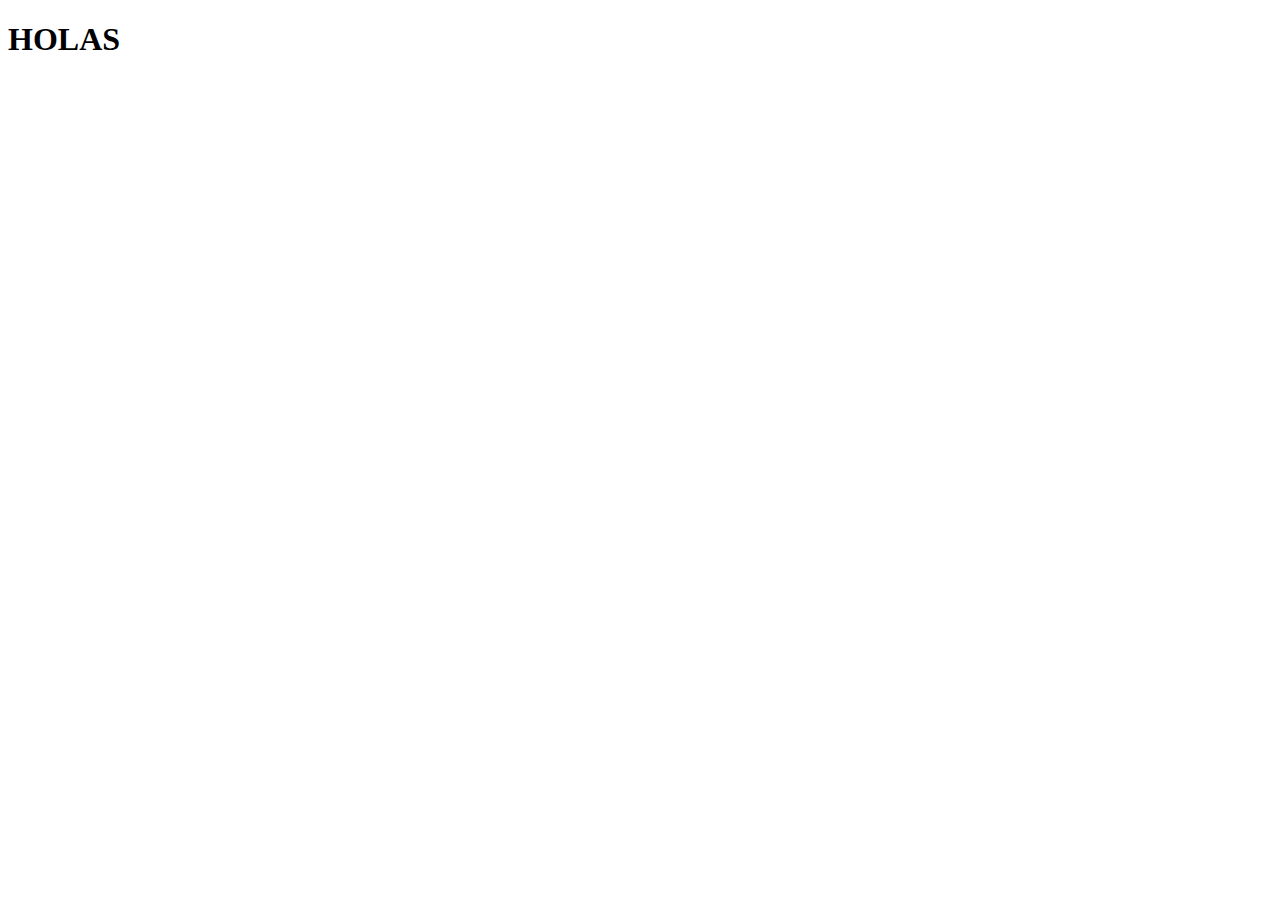
==== other/pag-fotografo/fotografo.html @ f6f00e22 "avence" ====
<!DOCTYPE html>
<html>
    <head>
        <meta charset="utf-8">
        <meta http-equiv="X-UA-Compatible" content="IE=edge">
        <title></title>
        <meta name="description" content="">
        <meta name="viewport" content="width=device-width, initial-scale=1">
        <link rel="stylesheet" href="">
    </head>
    <body>
        <h1>HOLAS</h1>
        
        <script src="" async defer></script>
    </body>
</html>
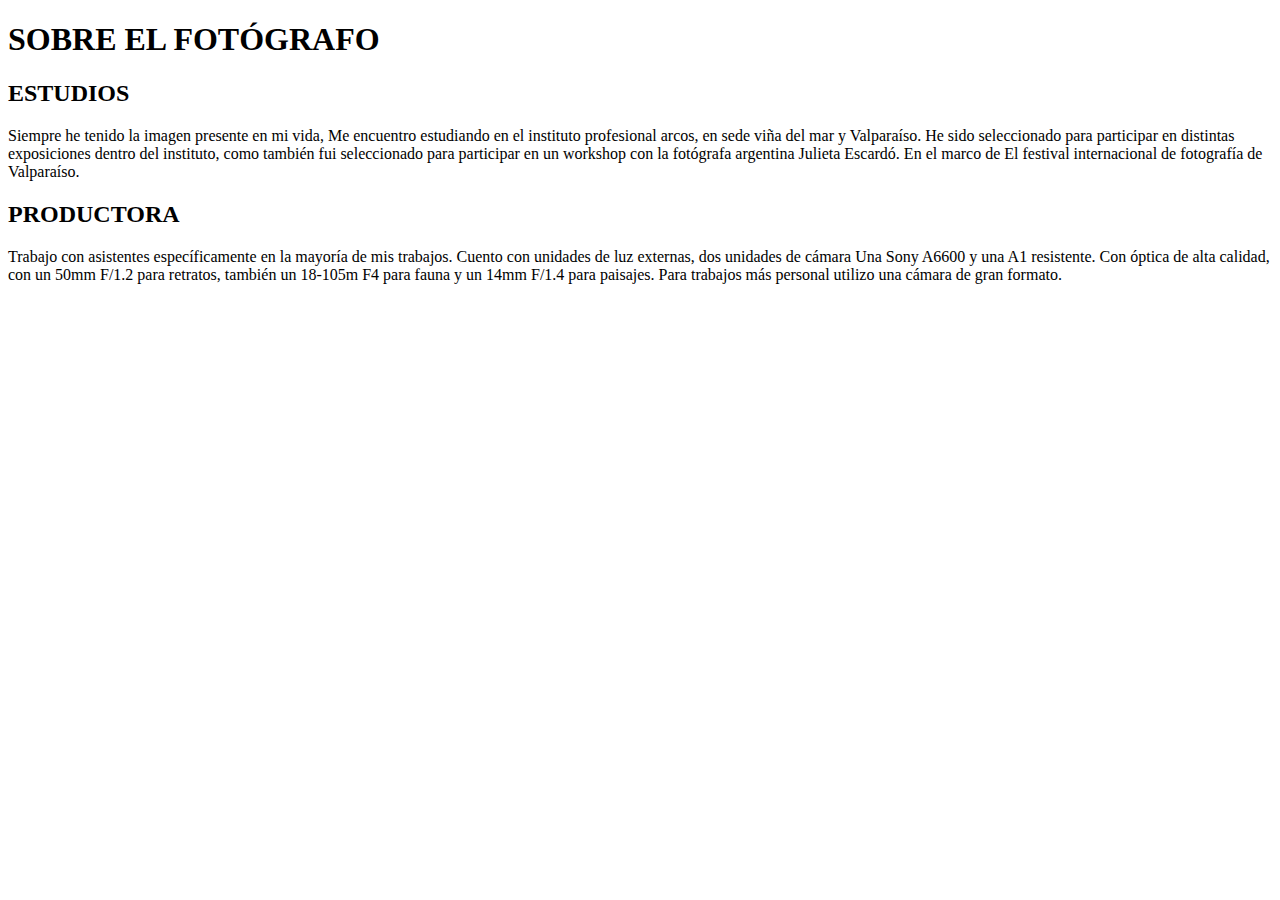
==== commit 034efd0a: "ProyectofinalDDC.CLG" ====
--- a/other/pag-fotografo/fotografo.html
+++ b/other/pag-fotografo/fotografo.html
@@ -8,9 +8,14 @@
         <meta name="viewport" content="width=device-width, initial-scale=1">
         <link rel="stylesheet" href="">
     </head>
-    <body>
-        <h1>HOLAS</h1>
-        
-        <script src="" async defer></script>
-    </body>
+    <header class="header">
+        <div class="title">
+            <h1>SOBRE EL FOTÓGRAFO</h1>
+        </div>
+        <nav class="subtitle">
+            <h2>ESTUDIOS</h2>
+            <p class="texto">Siempre he tenido la imagen presente en mi vida, Me encuentro estudiando en el instituto profesional arcos, en sede viña del mar y Valparaíso. He sido seleccionado para participar en distintas exposiciones dentro del instituto, como también fui seleccionado para participar en un workshop con la fotógrafa argentina Julieta Escardó. En el marco de El festival internacional de fotografía de Valparaíso.</p>
+            <h2>PRODUCTORA</h2>
+            <p class="texto2">Trabajo con asistentes específicamente en la mayoría de mis trabajos. Cuento con unidades de luz externas, dos unidades de cámara Una Sony A6600 y una A1 resistente. Con óptica de alta calidad, con un 50mm F/1.2 para retratos, también un 18-105m F4 para fauna y un 14mm F/1.4 para paisajes. Para trabajos más personal utilizo una cámara de gran formato.</p>
+        </nav>
 </html>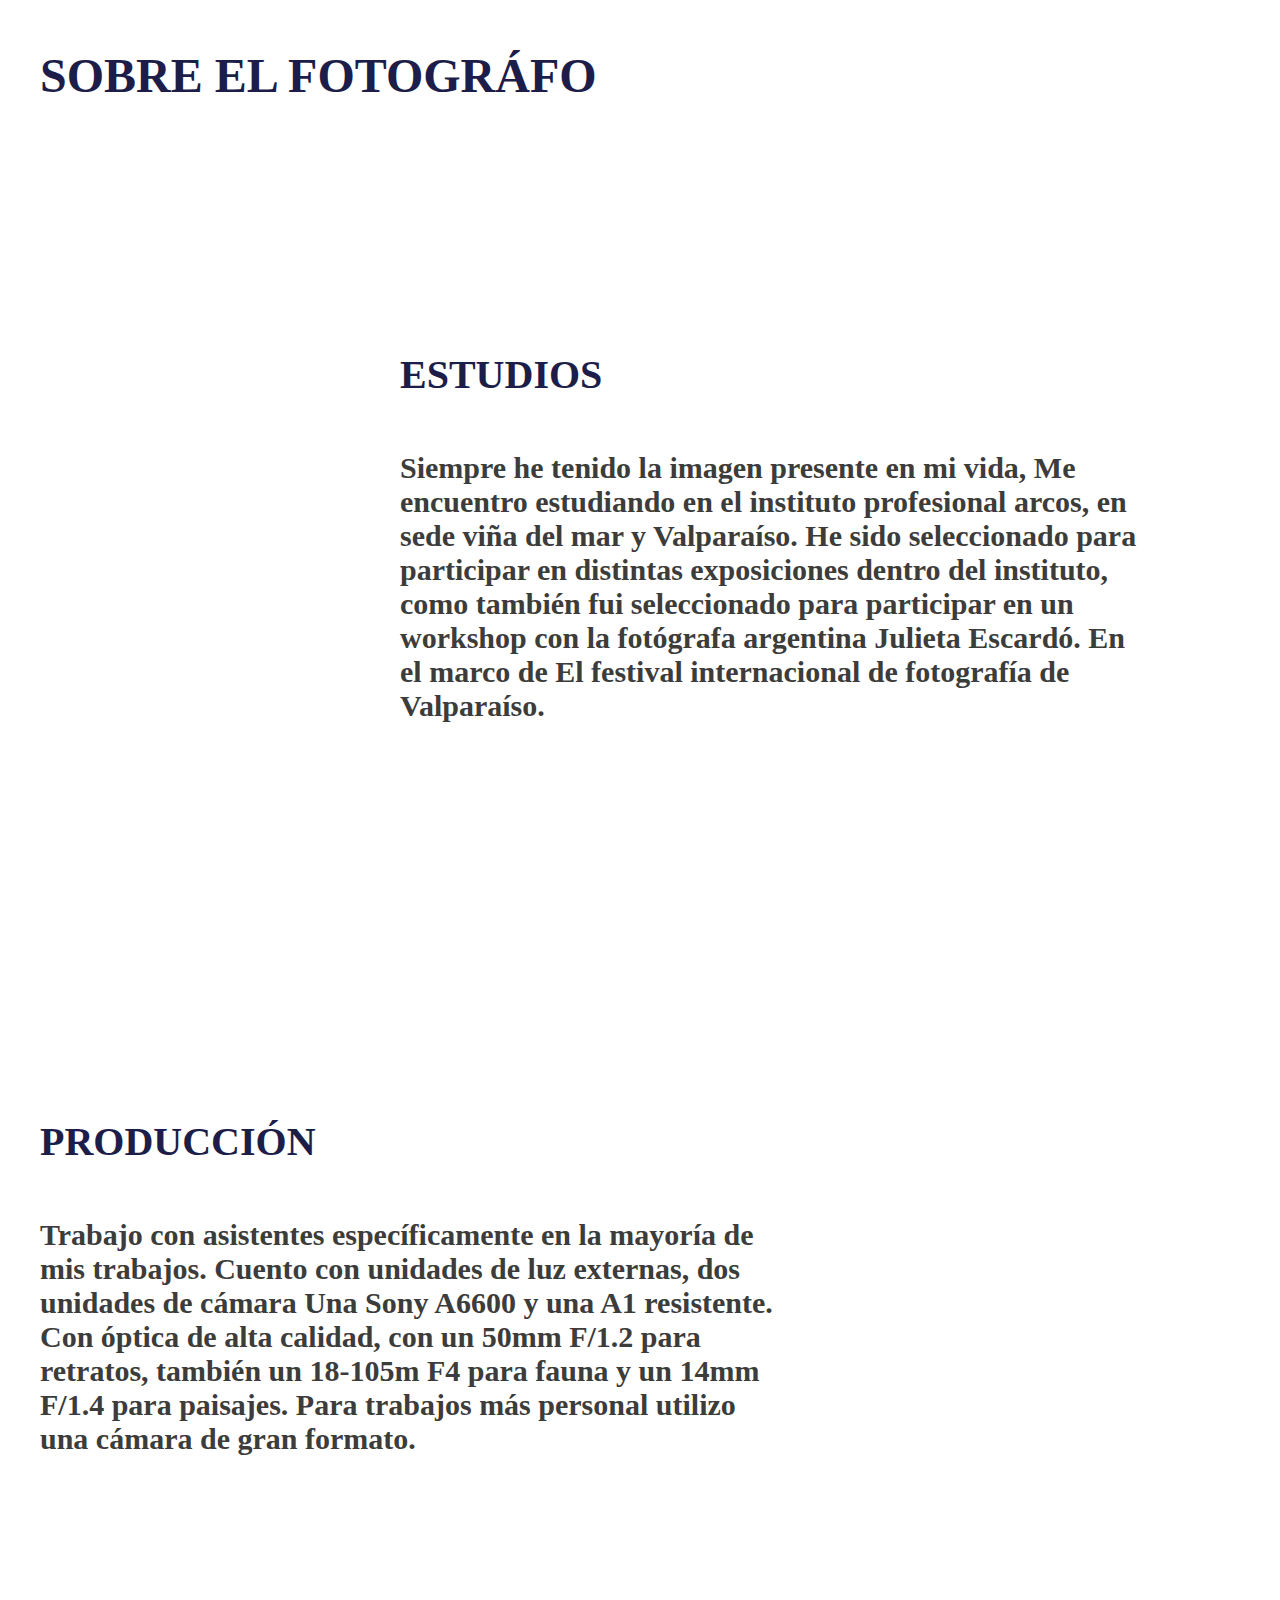
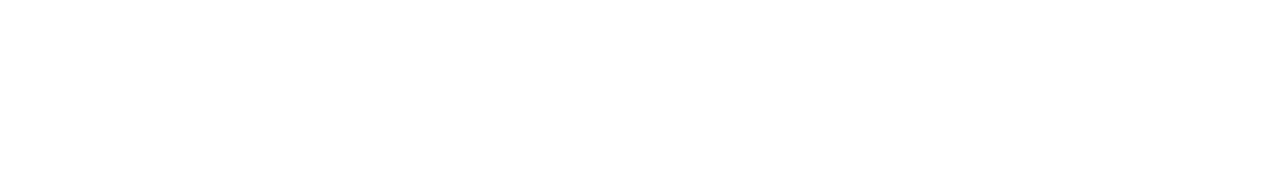
==== commit 3e31b7ba: "avance" ====
--- a/other/pag-fotografo/fotografo.html
+++ b/other/pag-fotografo/fotografo.html
@@ -6,16 +6,15 @@
         <title></title>
         <meta name="description" content="">
         <meta name="viewport" content="width=device-width, initial-scale=1">
-        <link rel="stylesheet" href="">
+        <link rel="stylesheet" href="styles.css">
     </head>
-    <header class="header">
-        <div class="title">
-            <h1>SOBRE EL FOTÓGRAFO</h1>
-        </div>
+    <div class="header">
+        <p class="title">SOBRE EL FOTOGRÁFO</p>
+    </div>
         <nav class="subtitle">
-            <h2>ESTUDIOS</h2>
+            <p class="subtitle1">ESTUDIOS</p>
             <p class="texto">Siempre he tenido la imagen presente en mi vida, Me encuentro estudiando en el instituto profesional arcos, en sede viña del mar y Valparaíso. He sido seleccionado para participar en distintas exposiciones dentro del instituto, como también fui seleccionado para participar en un workshop con la fotógrafa argentina Julieta Escardó. En el marco de El festival internacional de fotografía de Valparaíso.</p>
-            <h2>PRODUCTORA</h2>
+            <p class="subtitle2">PRODUCCIÓN</p>
             <p class="texto2">Trabajo con asistentes específicamente en la mayoría de mis trabajos. Cuento con unidades de luz externas, dos unidades de cámara Una Sony A6600 y una A1 resistente. Con óptica de alta calidad, con un 50mm F/1.2 para retratos, también un 18-105m F4 para fauna y un 14mm F/1.4 para paisajes. Para trabajos más personal utilizo una cámara de gran formato.</p>
         </nav>
 </html>--- a/other/pag-fotografo/styles.css
+++ b/other/pag-fotografo/styles.css
@@ -0,0 +1,95 @@
+body {
+    font-family: Arial, sans-serif;
+    margin: 0;
+    padding: 0;
+    color: #fff
+  }
+.header {
+    color: #1D1D49;
+
+    font-feature-settings: 'cpsp' on;
+    font-family: Playfair Display;
+    font-size: 48px;
+    font-style: normal;
+    font-weight: 600;
+    line-height: normal;
+    font-variant: small-caps;
+  }
+
+.title {
+  color: #1D1D49;
+  font-feature-settings: 'cpsp' on;
+  font-family: Playfair Display;
+  font-size: 48px;
+  font-style: normal;
+  font-weight: 600;
+  line-height: normal;
+  font-variant: small-caps;
+  padding-left: 40px;
+  padding-bottom: 200px;
+}
+
+.subtitle1{
+  color: #1D1D49;
+
+  font-feature-settings: 'cpsp' on;
+  font-family: Playfair Display;
+  font-size: 40px;
+  font-style: normal;
+  font-weight: 600;
+  line-height: normal;
+  text-transform: capitalize;
+  width: 562px;
+  height: 60px;
+  flex-shrink: 0;
+  padding-left: 400px;
+  padding-bottom: 0px;
+}
+
+.texto{
+  color: #3C3C3B;
+ font-feature-settings: 'cpsp' on;
+ font-family: Playfair Display;
+ font-size: 30px;
+ font-style: normal;
+ font-weight: 600;
+ line-height: normal;
+ width: 740px;
+ height: 587px;
+ flex-shrink: 0;
+ padding-top: 0px;
+ padding-right: 200px;
+ padding-bottom: 40px;
+ padding-left: 400px;
+}
+
+.subtitle2{
+  color: #1D1D49;
+
+  font-feature-settings: 'cpsp' on;
+  font-family: Playfair Display;
+  font-size: 40px;
+  font-style: normal;
+  font-weight: 600;
+  line-height: normal;
+  text-transform: capitalize;
+  width: 562px;
+  height: 60px;
+  flex-shrink: 0;
+  padding-left: 40px;
+
+}
+.texto2{
+  color: #3C3C3B;
+ font-feature-settings: 'cpsp' on;
+ font-family: Playfair Display;
+ font-size: 30px;
+ font-style: normal;
+ font-weight: 600;
+ line-height: normal;
+ width: 740px;
+ height: 541px;
+ flex-shrink: 0;
+ padding-top: 0px;
+ padding-left: 40px;
+}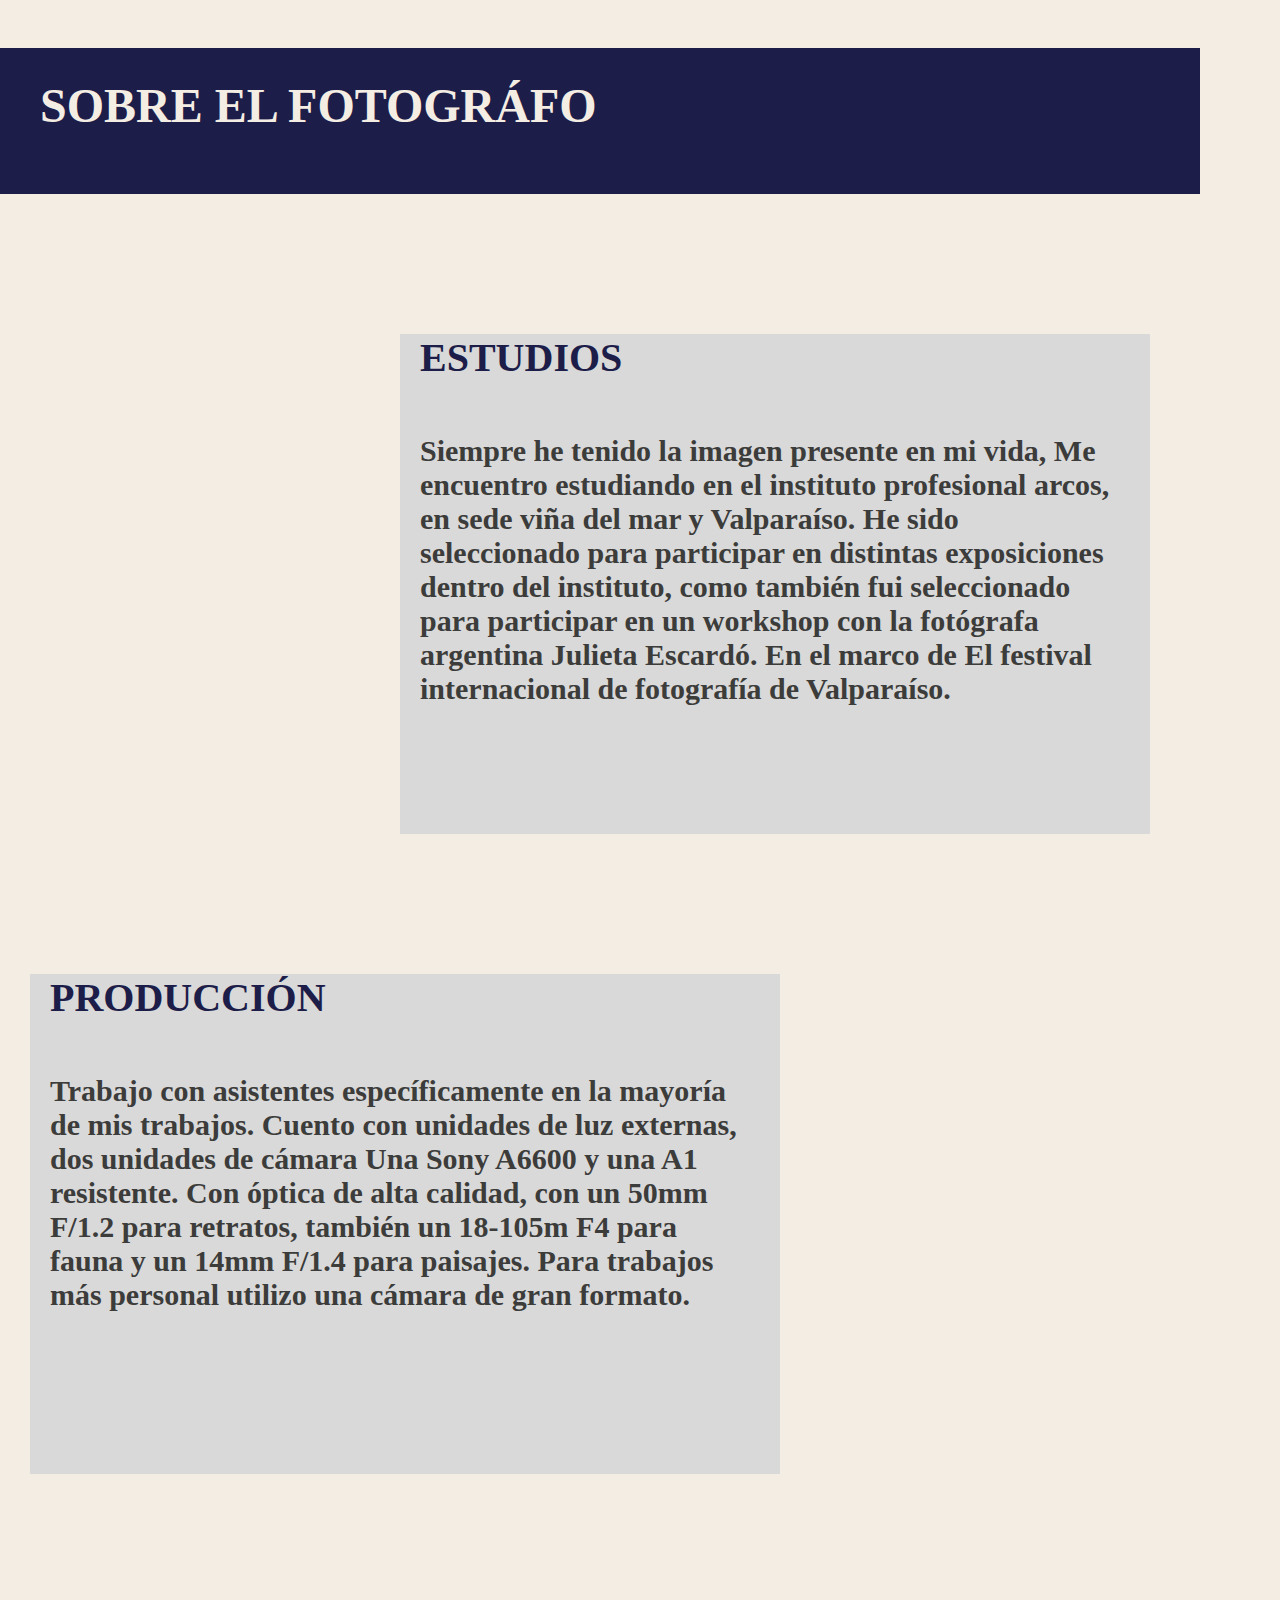
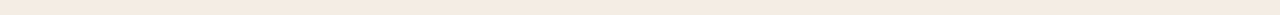
==== commit e520d419: "ediciónsobreelfotografo" ====
--- a/other/pag-fotografo/fotografo.html
+++ b/other/pag-fotografo/fotografo.html
@@ -9,12 +9,18 @@
         <link rel="stylesheet" href="styles.css">
     </head>
     <div class="header">
+        <div class="rectangulo">
         <p class="title">SOBRE EL FOTOGRÁFO</p>
+        </div>
     </div>
         <nav class="subtitle">
-            <p class="subtitle1">ESTUDIOS</p>
-            <p class="texto">Siempre he tenido la imagen presente en mi vida, Me encuentro estudiando en el instituto profesional arcos, en sede viña del mar y Valparaíso. He sido seleccionado para participar en distintas exposiciones dentro del instituto, como también fui seleccionado para participar en un workshop con la fotógrafa argentina Julieta Escardó. En el marco de El festival internacional de fotografía de Valparaíso.</p>
+             <div class="Cuadro1">
+             <p class="subtitle1">ESTUDIOS</p>
+             <p class="texto">Siempre he tenido la imagen presente en mi vida, Me encuentro estudiando en el instituto profesional arcos, en sede viña del mar y Valparaíso. He sido seleccionado para participar en distintas exposiciones dentro del instituto, como también fui seleccionado para participar en un workshop con la fotógrafa argentina Julieta Escardó. En el marco de El festival internacional de fotografía de Valparaíso.</p>
+             </div>
+            <div class="Cuadro2">
             <p class="subtitle2">PRODUCCIÓN</p>
             <p class="texto2">Trabajo con asistentes específicamente en la mayoría de mis trabajos. Cuento con unidades de luz externas, dos unidades de cámara Una Sony A6600 y una A1 resistente. Con óptica de alta calidad, con un 50mm F/1.2 para retratos, también un 18-105m F4 para fauna y un 14mm F/1.4 para paisajes. Para trabajos más personal utilizo una cámara de gran formato.</p>
+            </div>
         </nav>
 </html>--- a/other/pag-fotografo/styles.css
+++ b/other/pag-fotografo/styles.css
@@ -2,7 +2,7 @@
     font-family: Arial, sans-serif;
     margin: 0;
     padding: 0;
-    color: #fff
+    background-color:#F4EDE4;
   }
 .header {
     color: #1D1D49;
@@ -16,8 +16,17 @@
     font-variant: small-caps;
   }
 
+.rectangulo{
+  width: 1200px;
+  height: 146px;
+  flex-shrink: 0;
+  background: #1D1D49;
+  padding-top: 0px;
+}
+
+
 .title {
-  color: #1D1D49;
+  color: #F4EDE4;
   font-feature-settings: 'cpsp' on;
   font-family: Playfair Display;
   font-size: 48px;
@@ -26,7 +35,18 @@
   line-height: normal;
   font-variant: small-caps;
   padding-left: 40px;
+  padding-top: 30px;
   padding-bottom: 200px;
+}
+
+.Cuadro1{
+  width: 750px;
+  height: 500px;
+  flex-shrink: 0;
+  background: #D9D9D9;
+  position: relative;
+  left: 400px;
+  top: 100px;
 }
 
 .subtitle1{
@@ -42,7 +62,7 @@
   width: 562px;
   height: 60px;
   flex-shrink: 0;
-  padding-left: 400px;
+  padding-left: 20px;
   padding-bottom: 0px;
 }
 
@@ -54,13 +74,23 @@
  font-style: normal;
  font-weight: 600;
  line-height: normal;
- width: 740px;
+ width: 700px;
  height: 587px;
  flex-shrink: 0;
  padding-top: 0px;
- padding-right: 200px;
  padding-bottom: 40px;
- padding-left: 400px;
+ padding-left: 20px;
+}
+
+
+.Cuadro2{
+  width: 750px;
+  height: 500px;
+  flex-shrink: 0;
+  background: #D9D9D9;
+  position: relative; 
+  left: 30px;
+  top: 200px;
 }
 
 .subtitle2{
@@ -76,7 +106,7 @@
   width: 562px;
   height: 60px;
   flex-shrink: 0;
-  padding-left: 40px;
+  padding-left: 20px;
 
 }
 .texto2{
@@ -87,9 +117,9 @@
  font-style: normal;
  font-weight: 600;
  line-height: normal;
- width: 740px;
+ width: 700px;
  height: 541px;
  flex-shrink: 0;
  padding-top: 0px;
- padding-left: 40px;
-}+ padding-left: 20px;
+}
